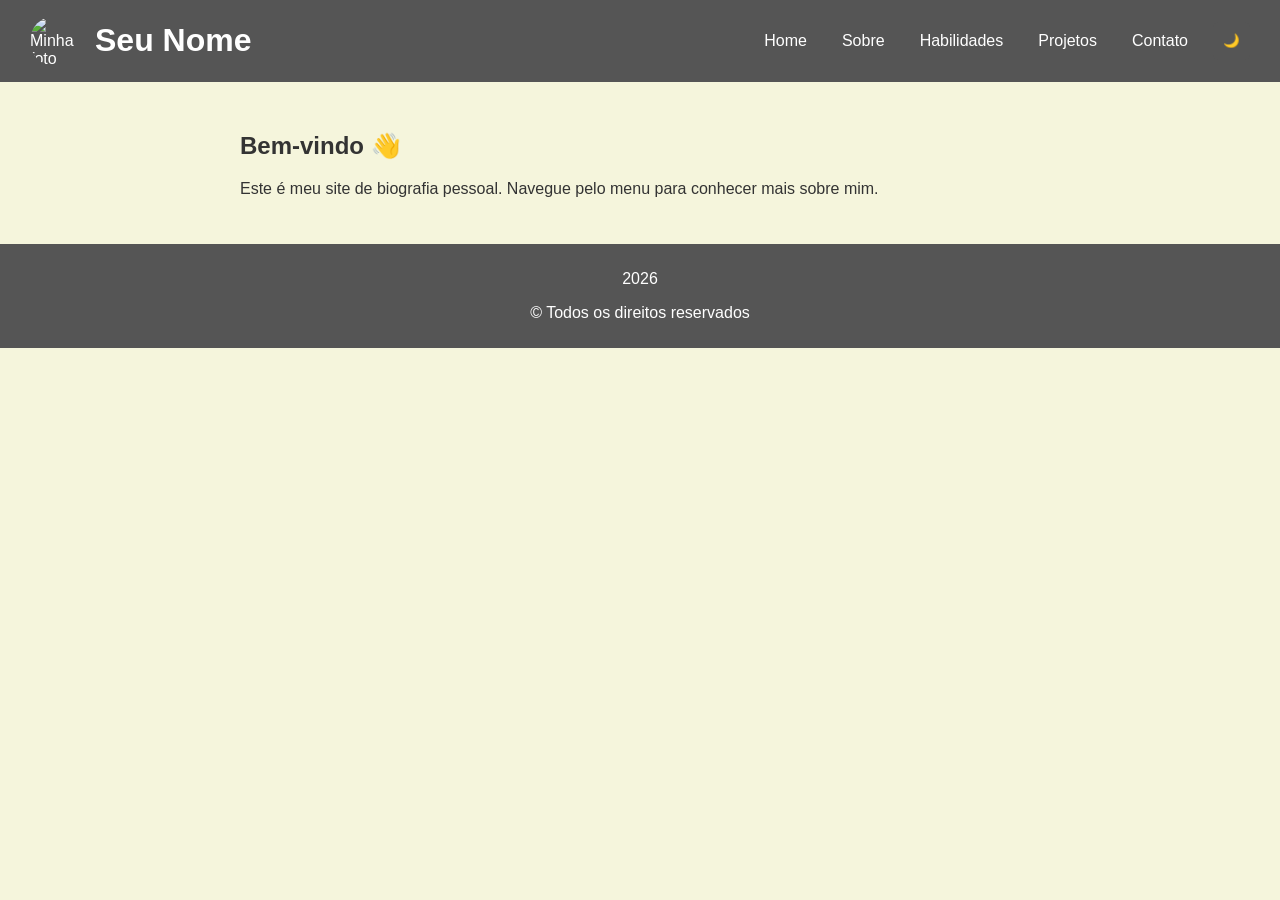
==== index.html @ 07395f61 "first commit" ====
<!DOCTYPE html>
<html lang="pt-BR">

<head>
<meta charset="UTF-8">
<meta name="viewport" content="width=device-width, initial-scale=1.0">
<link rel="stylesheet" href="css/style.css">
<title>Home</title>
</head>
<body>

<header class="header">
    <div class="header-left">
        <img src="img/foto.jpg" alt="Minha foto" class="foto">
        <h1>Seu Nome</h1>
    </div>

    <nav>
        <ul class="menu">
            <li><a href="index.html">Home</a></li>
            <li><a href="sobre.html">Sobre</a></li>
            <li><a href="habilidades.html">Habilidades</a></li>
            <li><a href="projetos.html">Projetos</a></li>
            <li><a href="contato.html">Contato</a></li>
            <button id="temaBtn">🌙</button>
        </ul>
    </nav>
</header>

<section class="container">
<h2>Bem-vindo 👋</h2>
<p>Este é meu site de biografia pessoal. Navegue pelo menu para conhecer mais sobre mim.</p>
</section>

<footer class="footer">
    <p id="ano"></p>
    <p>© Todos os direitos reservados</p>
</footer>
<script src="js/script.js"></script>

</body>
</html>
---- css/style.css ----
body {
    font-family: Arial;
    margin: 0;
    background: #f5f5dc; /* bege */
    color: #333;
}

.menu {
    list-style: none;
    display: flex;
    justify-content: center;
    padding: 0;
    gap: 15px;
}

.menu li {
    margin: 10px;
}

.menu a {
    color: white;
    text-decoration: none;
    transition: 0.3s;
}

.menu a:hover {
    color: #f5f5dc;
}

.container {
    padding: 30px;
    max-width: 800px;
    margin: auto;
}

.card {
    background: white;
    padding: 20px;
    margin: 10px 0;
    border-radius: 10px;
    box-shadow: 0 4px 8px rgba(0,0,0,0.1);
}

button {
    background: #555;
    color: white;
    border: none;
    padding: 10px;
    cursor: pointer;
    border-radius: 5px;
}

button:hover {
    transform: scale(1.05);
}

.footer {
    background: #555;
    color: white;
    text-align: center;
    padding: 10px;
}

.dark {
    background: #222;
    color: white;
}

@media (max-width: 600px) {
    .menu {
        flex-direction: column;
    }
}

.header {
    display: flex;
    justify-content: space-between;
    align-items: center;
    background: #555;
    color: white;
    padding: 1px 30px;
}

.header-left {
    display: flex;
    align-items: center;
    gap: 15px;
}

.foto {
    width: 50px;
    height: 50px;
    border-radius: 50%;
    object-fit: cover;
}
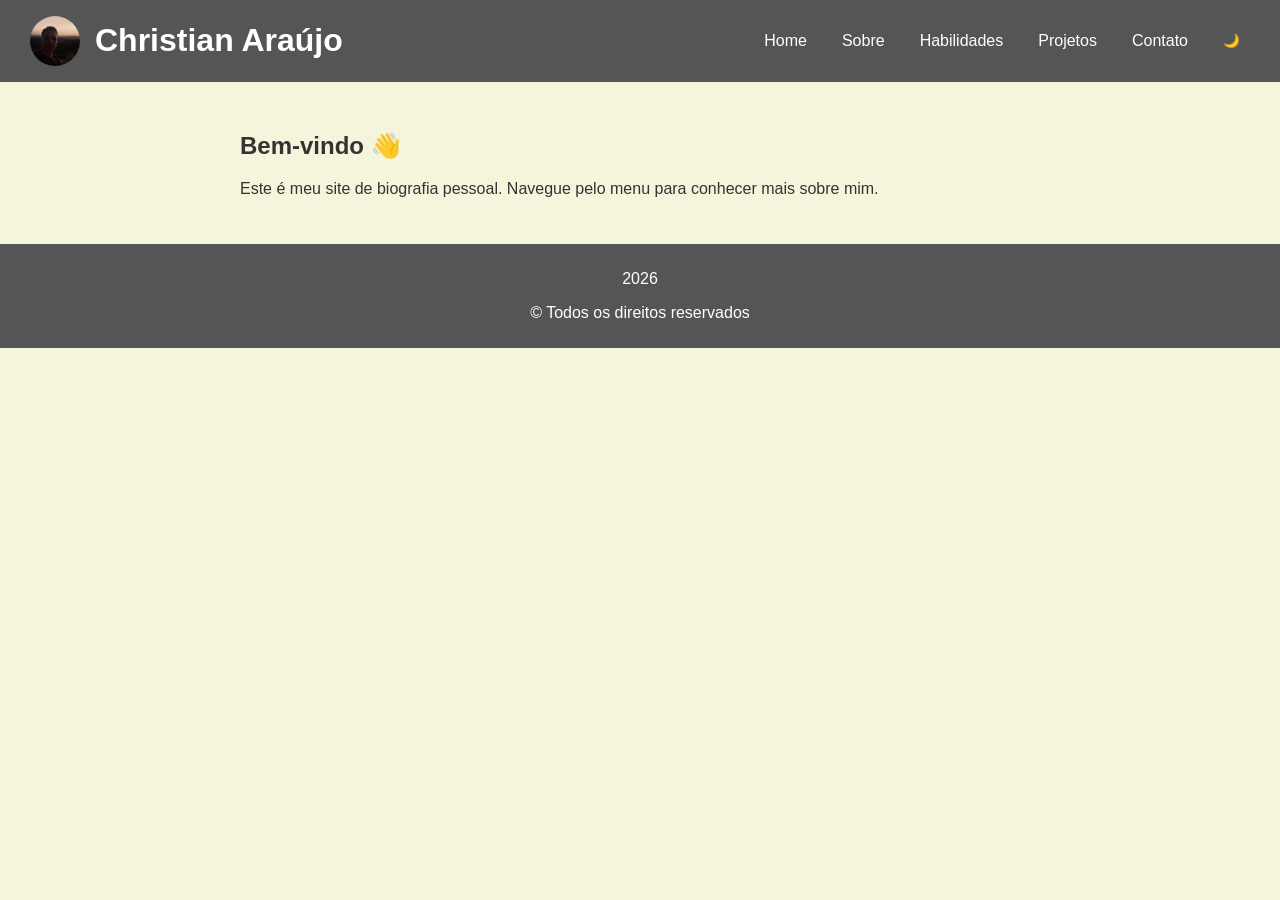
==== commit e014e3ba: "commit na facul" ====
--- a/index.html
+++ b/index.html
@@ -2,41 +2,42 @@
 <html lang="pt-BR">
 
 <head>
-<meta charset="UTF-8">
-<meta name="viewport" content="width=device-width, initial-scale=1.0">
-<link rel="stylesheet" href="css/style.css">
-<title>Home</title>
+    <meta charset="UTF-8">
+    <meta name="viewport" content="width=device-width, initial-scale=1.0">
+    <link rel="stylesheet" href="css/style.css">
+    <title>Home</title>
 </head>
+
 <body>
 
-<header class="header">
-    <div class="header-left">
-        <img src="img/foto.jpg" alt="Minha foto" class="foto">
-        <h1>Seu Nome</h1>
-    </div>
+    <header class="header">
+        <div class="header-left">
+            <img src="img/foto-perfil.jpeg" alt="Minha foto" class="foto-icone">
+            <h1>Christian Araújo</h1>
+        </div>
 
-    <nav>
-        <ul class="menu">
-            <li><a href="index.html">Home</a></li>
-            <li><a href="sobre.html">Sobre</a></li>
-            <li><a href="habilidades.html">Habilidades</a></li>
-            <li><a href="projetos.html">Projetos</a></li>
-            <li><a href="contato.html">Contato</a></li>
-            <button id="temaBtn">🌙</button>
-        </ul>
-    </nav>
-</header>
+        <nav>
+            <ul class="menu">
+                <li><a href="index.html">Home</a></li>
+                <li><a href="sobre.html">Sobre</a></li>
+                <li><a href="habilidades.html">Habilidades</a></li>
+                <li><a href="projetos.html">Projetos</a></li>
+                <li><a href="contato.html">Contato</a></li>
+                <button id="temaBtn">🌙</button>
+            </ul>
+        </nav>
+    </header>
 
-<section class="container">
-<h2>Bem-vindo 👋</h2>
-<p>Este é meu site de biografia pessoal. Navegue pelo menu para conhecer mais sobre mim.</p>
-</section>
+    <section class="container">
+        <h2>Bem-vindo 👋</h2>
+        <p>Este é meu site de biografia pessoal. Navegue pelo menu para conhecer mais sobre mim.</p>
+    </section>
 
-<footer class="footer">
-    <p id="ano"></p>
-    <p>© Todos os direitos reservados</p>
-</footer>
-<script src="js/script.js"></script>
+    <footer class="footer">
+        <p id="ano"></p>
+        <p>© Todos os direitos reservados</p>
+    </footer>
+    <script src="js/script.js"></script>
 
 </body>
 </html>
--- a/css/style.css
+++ b/css/style.css
@@ -88,9 +88,22 @@
     gap: 15px;
 }
 
-.foto {
+.foto-icone {
     width: 50px;
     height: 50px;
     border-radius: 50%;
     object-fit: cover;
 }
+
+.foto-sobre-mim {
+    width: 200px;
+    height: 200px;
+    border-radius: 10%;
+    object-fit: cover;
+}
+
+.sobre-container {
+    display: flex;
+    align-items: center;
+    gap: 10px;
+}
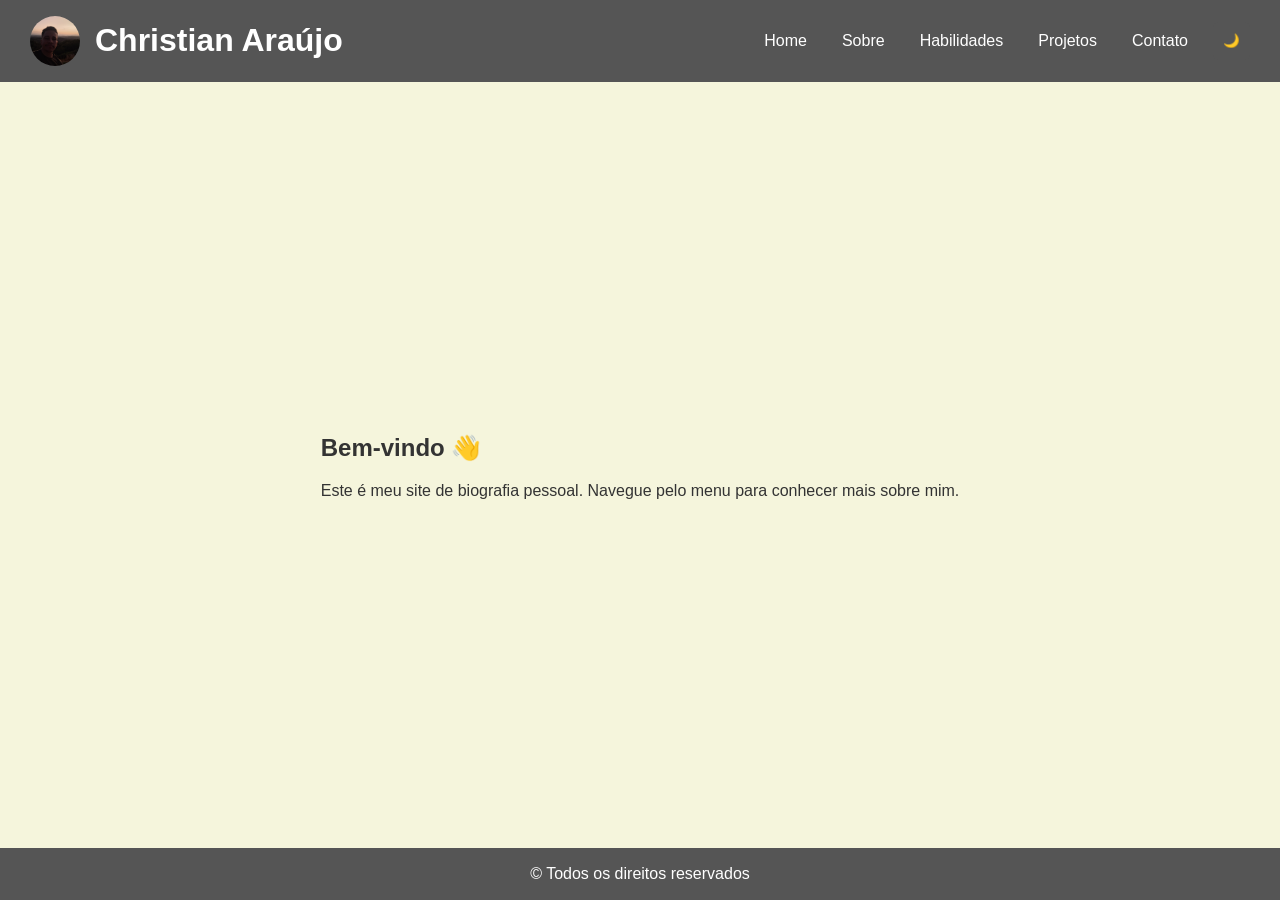
==== commit 256952a8: "rodape" ====
--- a/index.html
+++ b/index.html
@@ -34,9 +34,9 @@
     </section>
 
     <footer class="footer">
-        <p id="ano"></p>
         <p>© Todos os direitos reservados</p>
     </footer>
+    
     <script src="js/script.js"></script>
 
 </body>
--- a/css/style.css
+++ b/css/style.css
@@ -4,6 +4,10 @@
     margin: 0;
     background: #f5f5dc; /* bege */
     color: #333;
+
+    display: flex;
+    flex-direction: column;
+    min-height: 100vh;
 }
 
 .menu {
@@ -59,7 +63,7 @@
     background: #555;
     color: white;
     text-align: center;
-    padding: 10px;
+    padding: 1px;
 }
 
 .dark {
@@ -107,3 +111,7 @@
     align-items: center;
     gap: 10px;
 }
+
+.main{
+    flex: 1;
+}
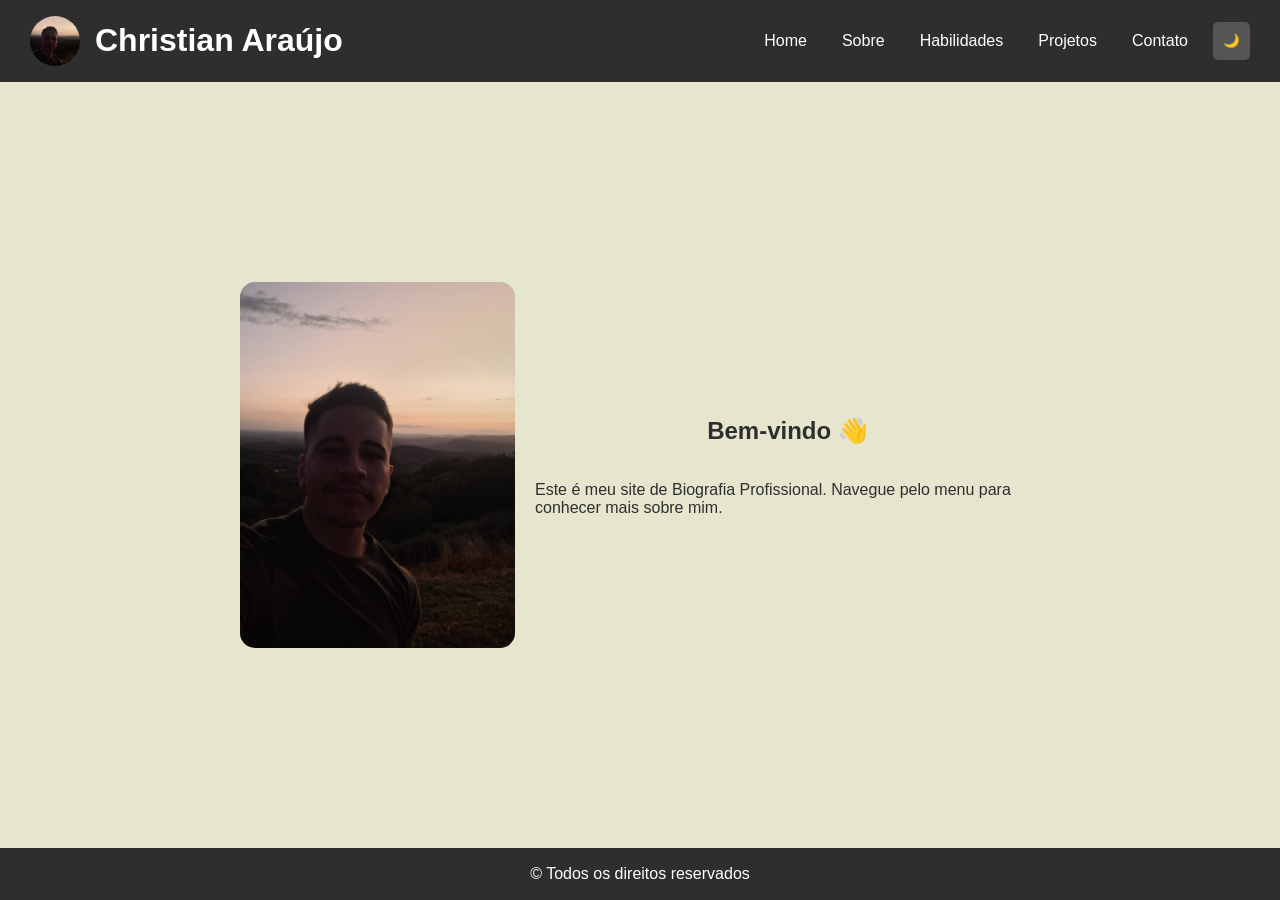
==== commit e5e0f140: "home e sobre finalizados" ====
--- a/index.html
+++ b/index.html
@@ -29,8 +29,13 @@
     </header>
 
     <section class="container">
-        <h2>Bem-vindo 👋</h2>
-        <p>Este é meu site de biografia pessoal. Navegue pelo menu para conhecer mais sobre mim.</p>
+        <div class="home-container">
+            <img src="img/foto-perfil.jpeg" alt="Minha foto" class="home-foto">
+            <div class="home-texto">
+                <h2>Bem-vindo 👋</h2>
+                <p>Este é meu site de Biografia Profissional. Navegue pelo menu para conhecer mais sobre mim.</p>
+            </div>
+        </div>
     </section>
 
     <footer class="footer">
--- a/css/style.css
+++ b/css/style.css
@@ -2,8 +2,8 @@
 body {
     font-family: Arial;
     margin: 0;
-    background: #f5f5dc; /* bege */
-    color: #333;
+    background: #e6e6cf;
+    color: #2e2e2e;
 
     display: flex;
     flex-direction: column;
@@ -60,7 +60,7 @@
 }
 
 .footer {
-    background: #555;
+    background: #2e2e2e;
     color: white;
     text-align: center;
     padding: 1px;
@@ -68,6 +68,16 @@
 
 .dark {
     background: #222;
+    color: white;
+}
+
+.dark .card-sobre {
+    background: #333;
+    color: white;
+}
+
+.dark .card-sobre p,
+.dark .card-sobre h3 {
     color: white;
 }
 
@@ -81,7 +91,7 @@
     display: flex;
     justify-content: space-between;
     align-items: center;
-    background: #555;
+    background: #2e2e2e;
     color: white;
     padding: 1px 30px;
 }
@@ -99,19 +109,67 @@
     object-fit: cover;
 }
 
-.foto-sobre-mim {
-    width: 200px;
-    height: 200px;
-    border-radius: 10%;
-    object-fit: cover;
+.cards-sobre {
+    display: flex;
+    gap: 20px;
+    margin-top: 20px;
 }
 
-.sobre-container {
+.card-sobre {
+    background: white;
+    padding: 20px;
+    border-radius: 15px;
+    flex: 1;
+    box-shadow: 0 4px 10px rgba(0,0,0,0.1);
+    transition: transform 0.3s, box-shadow 0.3s;
+}
+
+.card-sobre h3 {
+    margin-bottom: 10px;
+}
+
+.card-sobre:hover {
+    transform: translateY(-5px);
+    box-shadow: 0 6px 15px rgba(0,0,0,0.2);
+}
+
+@media (max-width: 700px) {
+    .cards-sobre {
+        flex-direction: column;
+    }
+}
+
+.home-container {
     display: flex;
     align-items: center;
-    gap: 10px;
+    gap: 20px;
+}
+
+.home-texto {
+    display: flex;
+    flex-direction: column;
+}
+
+.home-foto {
+    width: 275px;
+    border-radius: 15px;
 }
 
 .main{
     flex: 1;
 }
+
+.container h2 {
+    text-align: center;
+}
+
+.titulo-sobre {
+    text-align: center;
+    background: #96948f; 
+    color: #333;
+    padding: 15px;
+    border-radius: 10px;
+    width: fit-content;
+    margin: 0 auto 20px auto;
+    box-shadow: 0 3px 8px rgba(0,0,0,0.1);
+}
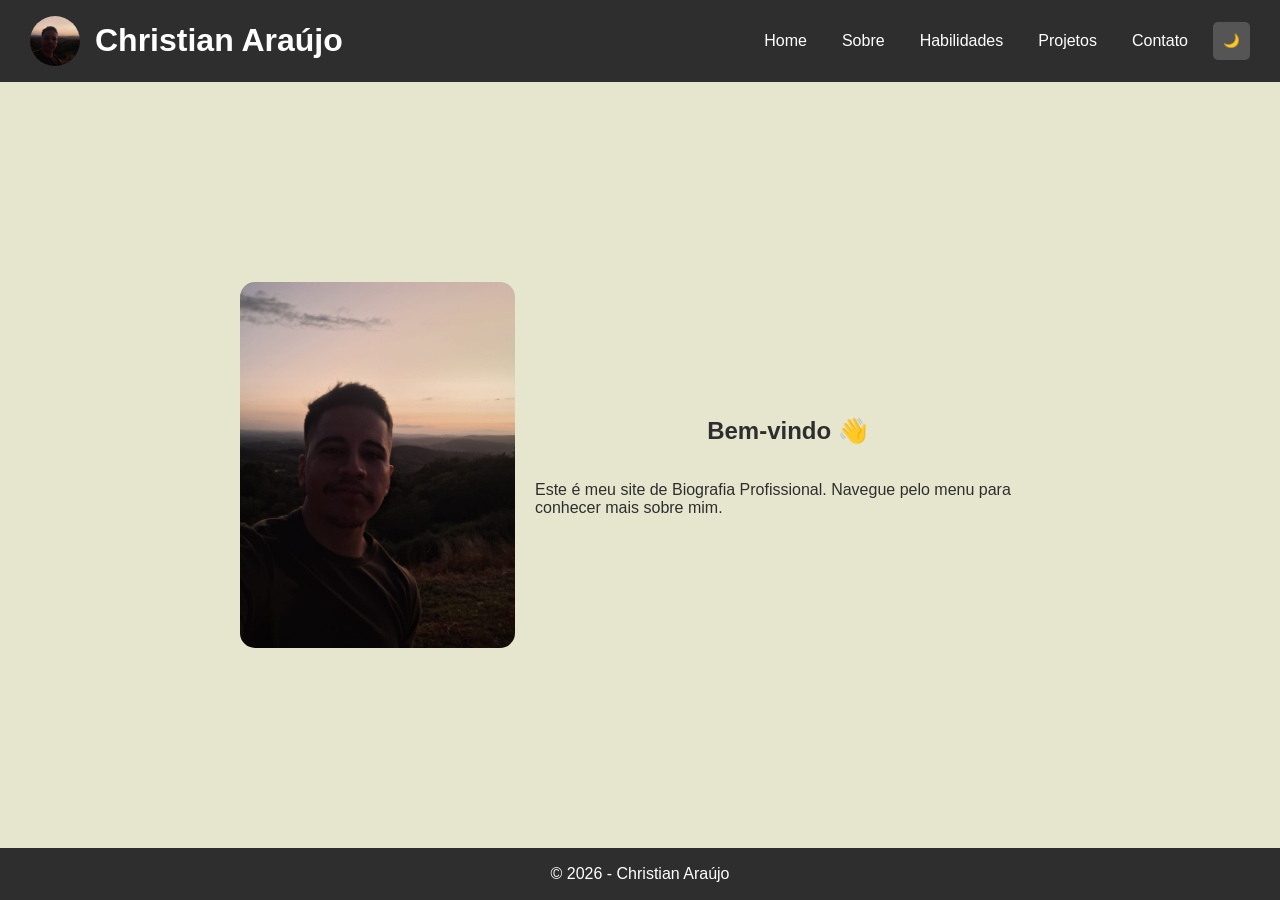
==== commit 692dd4c5: "footer atualizado" ====
--- a/index.html
+++ b/index.html
@@ -39,7 +39,7 @@
     </section>
 
     <footer class="footer">
-        <p>© Todos os direitos reservados</p>
+        <p>© 2026 - Christian Araújo</p>
     </footer>
     
     <script src="js/script.js"></script>
--- a/css/style.css
+++ b/css/style.css
@@ -81,6 +81,22 @@
     color: white;
 }
 
+.dark .card-projetos {
+    background: #333;
+    color: white;
+}
+
+.dark .card-projetos p,
+.dark .card-projetos h3 {
+    color: white;
+}
+
+.dark .btn-github {
+    background: #ddd; 
+    color: #000;
+}
+
+
 @media (max-width: 600px) {
     .menu {
         flex-direction: column;
@@ -107,6 +123,14 @@
     height: 50px;
     border-radius: 50%;
     object-fit: cover;
+}
+
+.foto-projetos {
+    width: 100px;
+    height: 50px;
+    border-radius: 10%;
+    display: block;
+    margin: 0 auto;
 }
 
 .cards-sobre {
@@ -125,6 +149,7 @@
 }
 
 .card-sobre h3 {
+    text-align: center;
     margin-bottom: 10px;
 }
 
@@ -133,8 +158,49 @@
     box-shadow: 0 6px 15px rgba(0,0,0,0.2);
 }
 
+.card-sobre p {
+    text-align: justify;
+    line-height: normal;
+}   
+
 @media (max-width: 700px) {
     .cards-sobre {
+        flex-direction: column;
+    }
+}
+
+.cards-projetos {
+    display: flex;
+    gap: 20px;
+    margin-top: 20px;
+}
+
+.card-projetos {
+    background: white;
+    padding: 20px;
+    border-radius: 15px;
+    flex: 1;
+    box-shadow: 0 4px 10px rgba(0,0,0,0.1);
+    transition: transform 0.3s, box-shadow 0.3s;
+}
+
+.card-projetos h3 {
+    text-align: center;
+    margin-bottom: 10px;
+}
+
+.card-projetos:hover {
+    transform: translateY(-5px);
+    box-shadow: 0 6px 15px rgba(0,0,0,0.2);
+}
+
+.card-projetos p {
+    text-align: justify;
+    line-height: normal;
+}   
+
+@media (max-width: 700px) {
+    .cards-projetos {
         flex-direction: column;
     }
 }
@@ -173,3 +239,38 @@
     margin: 0 auto 20px auto;
     box-shadow: 0 3px 8px rgba(0,0,0,0.1);
 }
+
+.titulo-projetos {
+    text-align: center;
+    background: #96948f; 
+    color: #333;
+    padding: 15px;
+    border-radius: 10px;
+    width: fit-content;
+    margin: 0 auto 20px auto;
+    box-shadow: 0 3px 8px rgba(0,0,0,0.1);
+}
+
+.btn-github {
+    display: block;
+    margin: 15px auto;
+    width: fit-content;
+    align-items: center;
+    gap: 8px;
+    background: #333;
+    color: white;
+    padding: 10px 15px;
+    border-radius: 8px;
+    text-decoration: none;
+    margin-top: 10px;
+    transition: 0.3s;
+}
+
+.btn-github:hover {
+    background: #000;
+    transform: scale(1.05);
+}
+
+.icon-github {
+    width: 20px;
+}
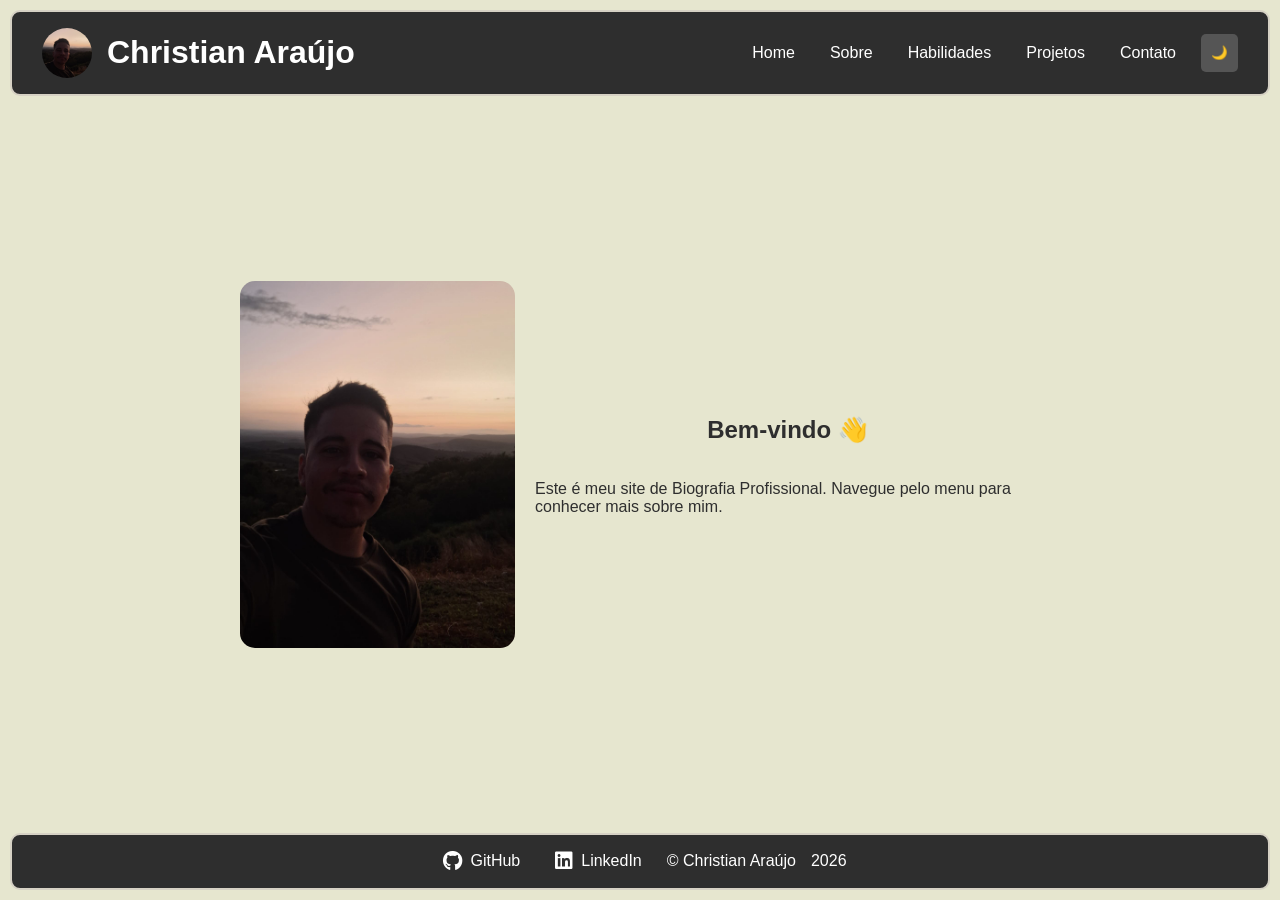
==== commit 41c2fa72: "footer melhorado" ====
--- a/index.html
+++ b/index.html
@@ -6,6 +6,7 @@
     <meta name="viewport" content="width=device-width, initial-scale=1.0">
     <link rel="stylesheet" href="css/style.css">
     <title>Home</title>
+    <link rel="stylesheet" href="https://cdnjs.cloudflare.com/ajax/libs/font-awesome/6.0.0/css/all.min.css">
 </head>
 
 <body>
@@ -39,7 +40,21 @@
     </section>
 
     <footer class="footer">
-        <p>© 2026 - Christian Araújo</p>
+        
+        <div class="social">
+            <a href="https://github.com/ChristianLucas029" class="link-social">
+                <i class="fab fa-github"></i> GitHub
+            </a>
+
+            <a href="https://www.linkedin.com/in/christian-araujo029/" class="link-social">
+                <i class="fab fa-linkedin"></i> LinkedIn
+            </a>
+
+            <p>© Christian Araújo</p>            
+            <p id="ano"></p>
+
+        </div>
+
     </footer>
     
     <script src="js/script.js"></script>
--- a/css/style.css
+++ b/css/style.css
@@ -4,7 +4,6 @@
     margin: 0;
     background: #e6e6cf;
     color: #2e2e2e;
-
     display: flex;
     flex-direction: column;
     min-height: 100vh;
@@ -64,7 +63,15 @@
     color: white;
     text-align: center;
     padding: 1px;
-}
+    border: 2px solid #d6d1c4;
+    border-radius: 10px;
+    margin: 10px;
+    display: flex;
+    justify-content: center;
+    align-items: center;
+    gap: 20px;
+}
+
 
 .dark {
     background: #222;
@@ -110,6 +117,9 @@
     background: #2e2e2e;
     color: white;
     padding: 1px 30px;
+    border: 2px solid #d6d1c4;
+    border-radius: 10px;
+    margin: 10px;
 }
 
 .header-left {
@@ -273,4 +283,40 @@
 
 .icon-github {
     width: 20px;
-}+}
+
+.social {
+    margin-bottom: 1px;
+    display: flex;
+    align-items: center;
+    gap: 15px;
+}
+
+.social a {
+    margin: 0 10px;
+    text-decoration: none;
+    color: #ffffff;
+    font-weight: normal;
+    transition: 0.3s;
+}
+
+.social a:hover {
+    color: #777;
+}
+
+.social i {
+    font-size: 20px;
+    color: #ffffff;
+    transition: 0.3s;
+    vertical-align: middle;
+    line-height: 1;
+}
+
+.link-social {
+    display: flex;
+    align-items: center;
+    gap: 8px;
+    text-decoration: none;
+    color: #ffffff;
+    font-weight: normal;
+}
